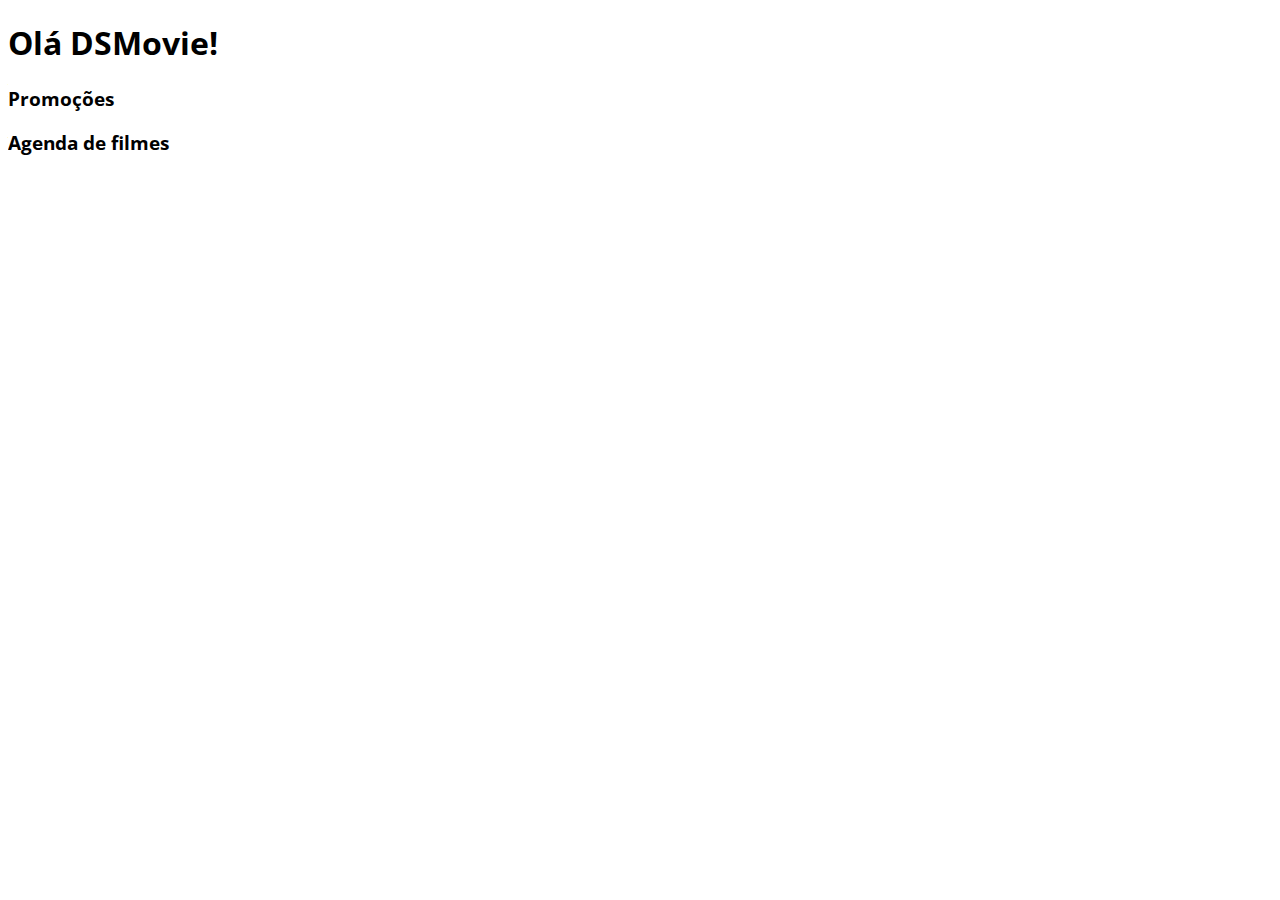
==== index.html @ c3572fe5 "Google Fonts" ====
<!DOCTYPE html>
<html lang="pt-br">
<head>
    <meta charset="UTF-8">
    <meta http-equiv="X-UA-Compatible" content="IE=edge">
    <meta name="viewport" content="width=device-width, initial-scale=1.0">
    <title>DSMovie</title>
    <link href="https://cdn.jsdelivr.net/npm/bootstrap@5.1.3/dist/css/bootstrap.min.css" rel="stylesheet" integrity="sha384-1BmE4kWBq78iYhFldvKuhfTAU6auU8tT94WrHftjDbrCEXSU1oBoqyl2QvZ6jIW3" crossorigin="anonymous">
    <link rel="stylesheet" href="css/styles.css">
</head>
<body>
    <h1>Olá DSMovie!</h1>
    <h3>Promoções</h3>
    <h3>Agenda de filmes</h3>
</body>
</html>
---- css/styles.css ----
@import url('https://fonts.googleapis.com/css2?family=Open+Sans:wght@300;400;700&display=swap');


* {
    font-family: "open Sans";
}
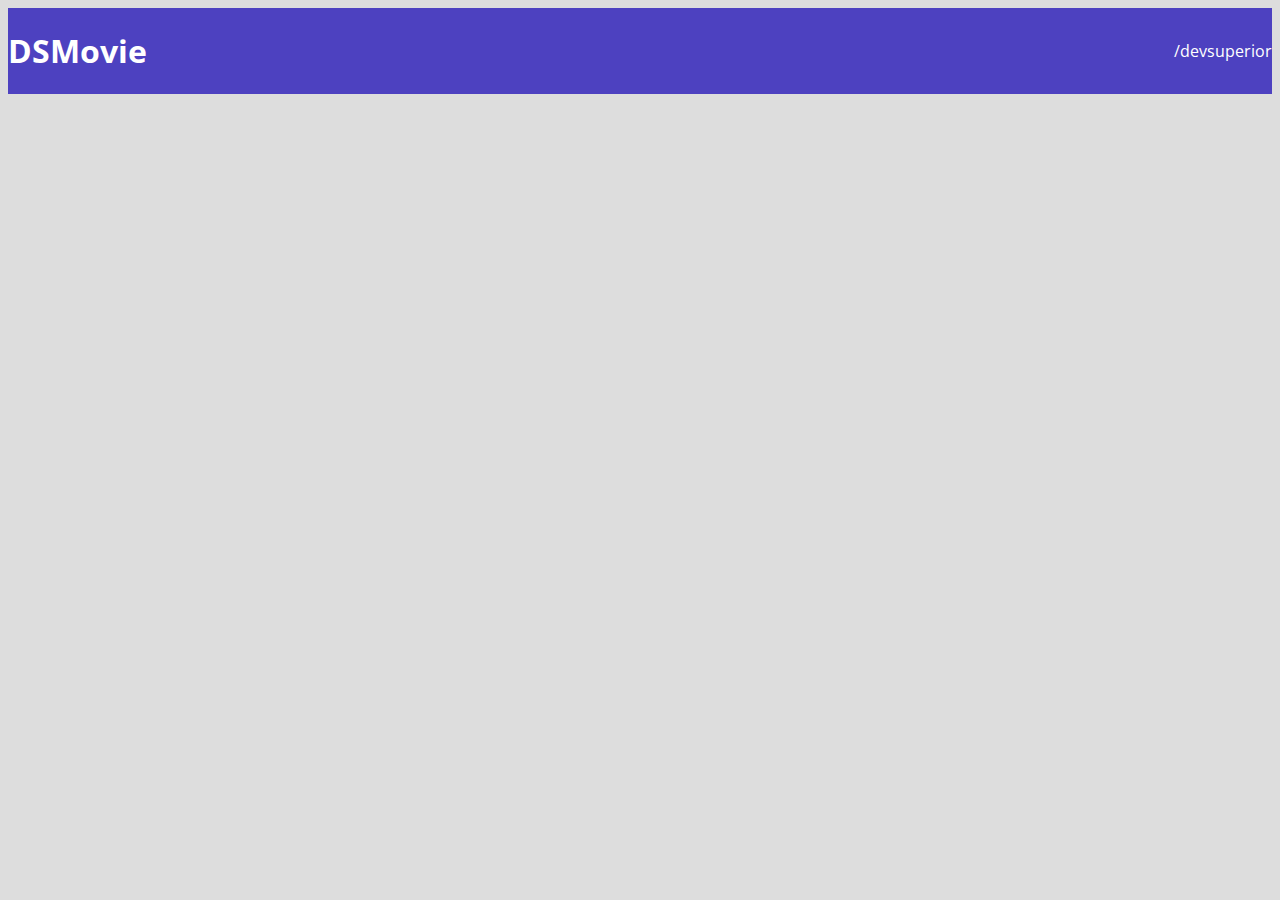
==== commit e0245ef4: "Barra superior PARTE 1" ====
--- a/index.html
+++ b/index.html
@@ -9,8 +9,11 @@
     <link rel="stylesheet" href="css/styles.css">
 </head>
 <body>
-    <h1>Olá DSMovie!</h1>
-    <h3>Promoções</h3>
-    <h3>Agenda de filmes</h3>
+   <header>
+       <nav class="container"> 
+           <h1>DSMovie</h1>
+           <a href="https://devsuperior.com.br/"> /devsuperior</a>
+       </nav>
+   </header>
 </body>
 </html>--- a/css/styles.css
+++ b/css/styles.css
@@ -2,5 +2,23 @@
 
 
 * {
+     box-sizing: border-box;
     font-family: "open Sans";
+}
+html, body {
+    background-color: #ddd;
+}
+header {
+background-color:#4D41C0
+;color: #ffffff
+;
+}
+nav {
+    display: flex;
+    align-items: center;
+    justify-content: space-between;
+}
+a, a:hover {
+    text-decoration: none;
+    color: unset
 }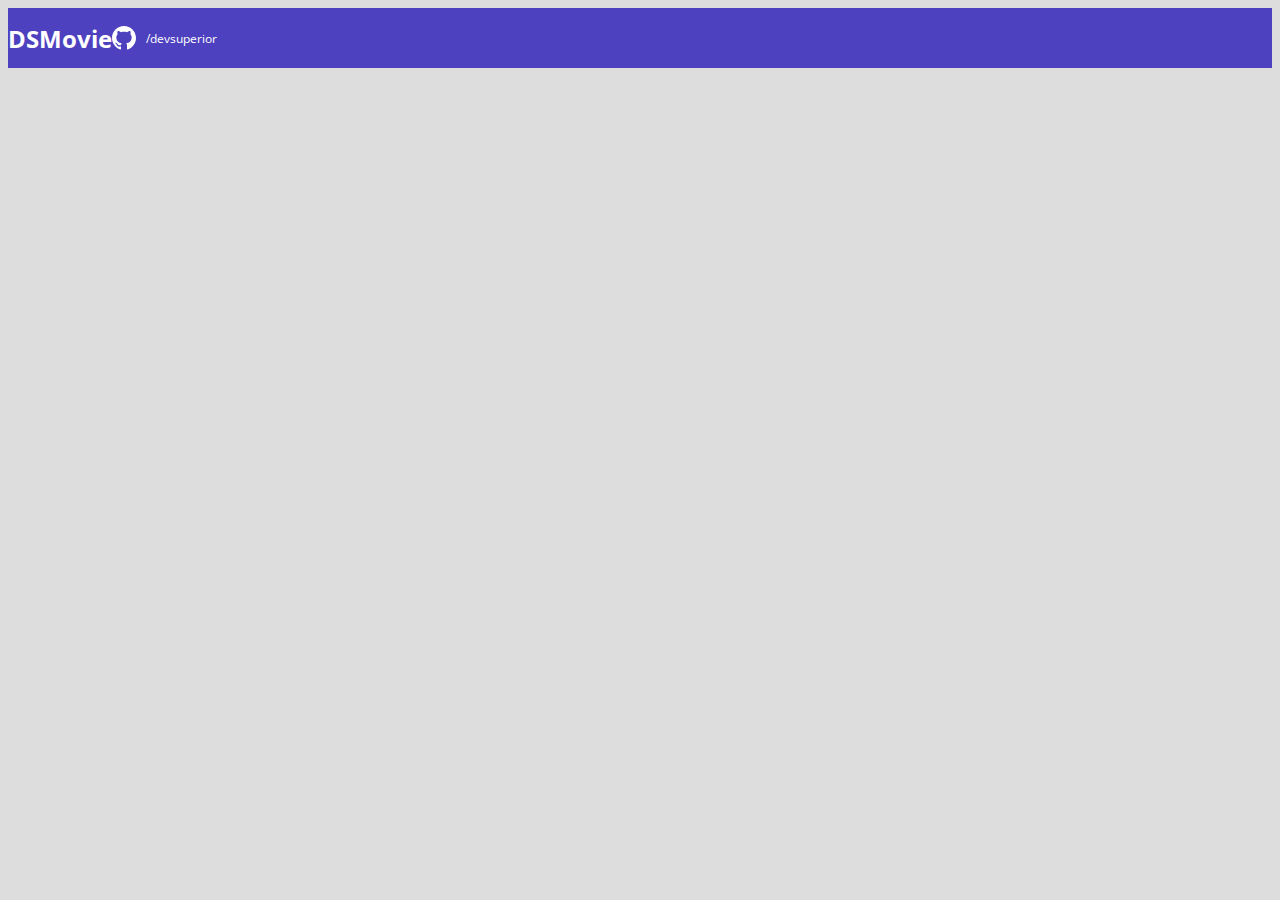
==== commit 5a49f1a3: "Barra superior PARTE 2" ====
--- a/index.html
+++ b/index.html
@@ -1,19 +1,27 @@
 <!DOCTYPE html>
 <html lang="pt-br">
+
 <head>
     <meta charset="UTF-8">
     <meta http-equiv="X-UA-Compatible" content="IE=edge">
     <meta name="viewport" content="width=device-width, initial-scale=1.0">
     <title>DSMovie</title>
-    <link href="https://cdn.jsdelivr.net/npm/bootstrap@5.1.3/dist/css/bootstrap.min.css" rel="stylesheet" integrity="sha384-1BmE4kWBq78iYhFldvKuhfTAU6auU8tT94WrHftjDbrCEXSU1oBoqyl2QvZ6jIW3" crossorigin="anonymous">
+    <link href="https://cdn.jsdelivr.net/npm/bootstrap@5.1.3/dist/css/bootstrap.min.css" rel="stylesheet"
+        integrity="sha384-1BmE4kWBq78iYhFldvKuhfTAU6auU8tT94WrHftjDbrCEXSU1oBoqyl2QvZ6jIW3" crossorigin="anonymous">
     <link rel="stylesheet" href="css/styles.css">
 </head>
+
 <body>
-   <header>
-       <nav class="container"> 
-           <h1>DSMovie</h1>
-           <a href="https://devsuperior.com.br/"> /devsuperior</a>
-       </nav>
-   </header>
+    <header>
+        <nav class="container">
+            <h1>DSMovie</h1>
+            <div class="dsmovie-contact-container">
+                <img src="img/github.svg" alt="github" />
+                <a href="https://devsuperior.com.br/"> /devsuperior</a>
+            </div>
+
+        </nav>
+    </header>
 </body>
+
 </html>--- a/css/styles.css
+++ b/css/styles.css
@@ -1,24 +1,51 @@
 @import url('https://fonts.googleapis.com/css2?family=Open+Sans:wght@300;400;700&display=swap');
 
+:root {
+    --bg-gray: #ddd;
+    --color-primary: #4d41c0;
+    --white: #fff
+}
 
 * {
      box-sizing: border-box;
     font-family: "open Sans";
 }
+h1, h2, h3, h4, h5, h6 {
+    margin: 0;
+}
 html, body {
-    background-color: #ddd;
+    background-color: var(--bg-gray);
 }
 header {
-background-color:#4D41C0
-;color: #ffffff
-;
+background-color: var(--color-primary);
+color:var(--white);
+height: 60px;
+align-items: center;
+display: flex;
+
 }
 nav {
     display: flex;
     align-items: center;
     justify-content: space-between;
 }
+nav h1 {
+    font-size: 24px;
+    font-weight: 700;
+}
+nav a {
+    font-size: 12px;
+    font-weight: 400;
+}
 a, a:hover {
     text-decoration: none;
     color: unset
+}
+.dsmovie-contact-container {
+    display: flex;
+    align-items: center;
+}
+
+.dsmovie-contact-container img {
+    margin-right: 10px;
 }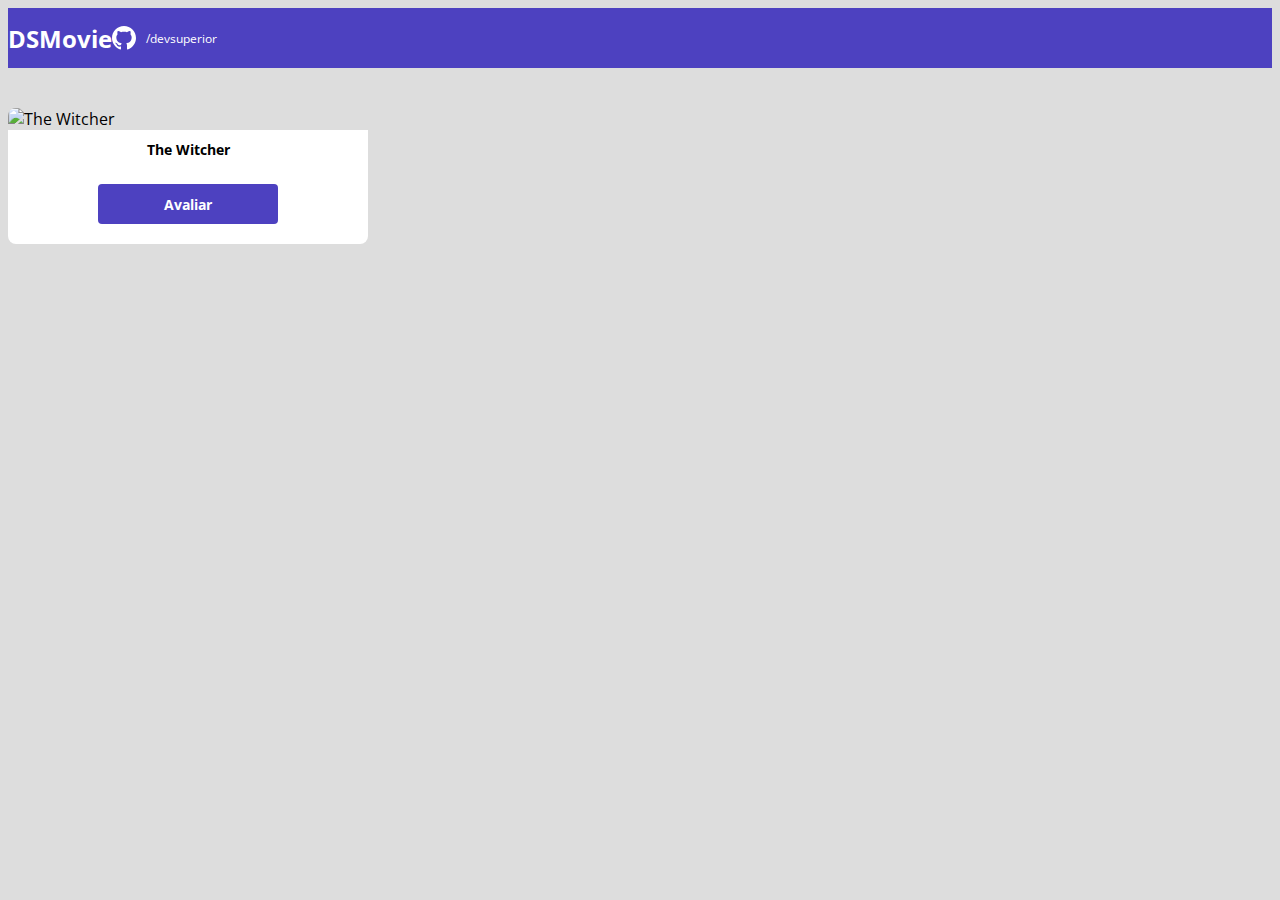
==== commit f4da28ed: "Card de filme" ====
--- a/index.html
+++ b/index.html
@@ -22,6 +22,20 @@
 
         </nav>
     </header>
+    <main>
+<section id="dsmovie-card-list" class="container">
+    <div class="dsmovie-card">
+        <img src="https://www.themoviedb.org/t/p/w533_and_h300_bestv2/jBJWaqoSCiARWtfV0GlqHrcdidd.jpg" alt="The Witcher">
+
+        <div class="dsmovie-card-description">
+            <h3>The Witcher</h3>
+            <a class="dsmovie-btn" href="form.html">Avaliar</a>
+        </div>
+
+    </div>
+</section>
+
+    </main>
 </body>
 
 </html>--- a/css/styles.css
+++ b/css/styles.css
@@ -2,8 +2,10 @@
 
 :root {
     --bg-gray: #ddd;
+    --texte-gray:#4a4a4a;
     --color-primary: #4d41c0;
     --white: #fff
+    
 }
 
 * {
@@ -48,4 +50,47 @@
 
 .dsmovie-contact-container img {
     margin-right: 10px;
+}
+
+#dsmovie-card-list {
+    padding: 40px 0;
+}
+
+.dsmovie-card {
+    width: 360px;
+
+    
+}
+
+.dsmovie-card img {
+    width: 100%;
+    border-radius: 8px 8px 0 0;
+}
+
+.dsmovie-card-description {
+    background-color: var(--white);
+    padding: 10px 0 20px 0;
+    display: flex;
+    flex-direction: column;
+    align-items: center;
+    border-radius: 0 0 8px 8px;
+}
+
+.dsmovie-card-description h3 {
+    font-size: 14px;
+    font-weight: 700;
+    margin-bottom: 25px;
+}
+
+.dsmovie-btn, dsmovie-btn:hover {
+    width: 180px;
+    height: 40px;
+    background-color: var(--color-primary);
+    color: var(--white);
+    font-size: 14px;
+    font-weight: 700;
+    display: flex;
+    align-items: center;
+    justify-content: center;
+    border-radius: 4px;
 }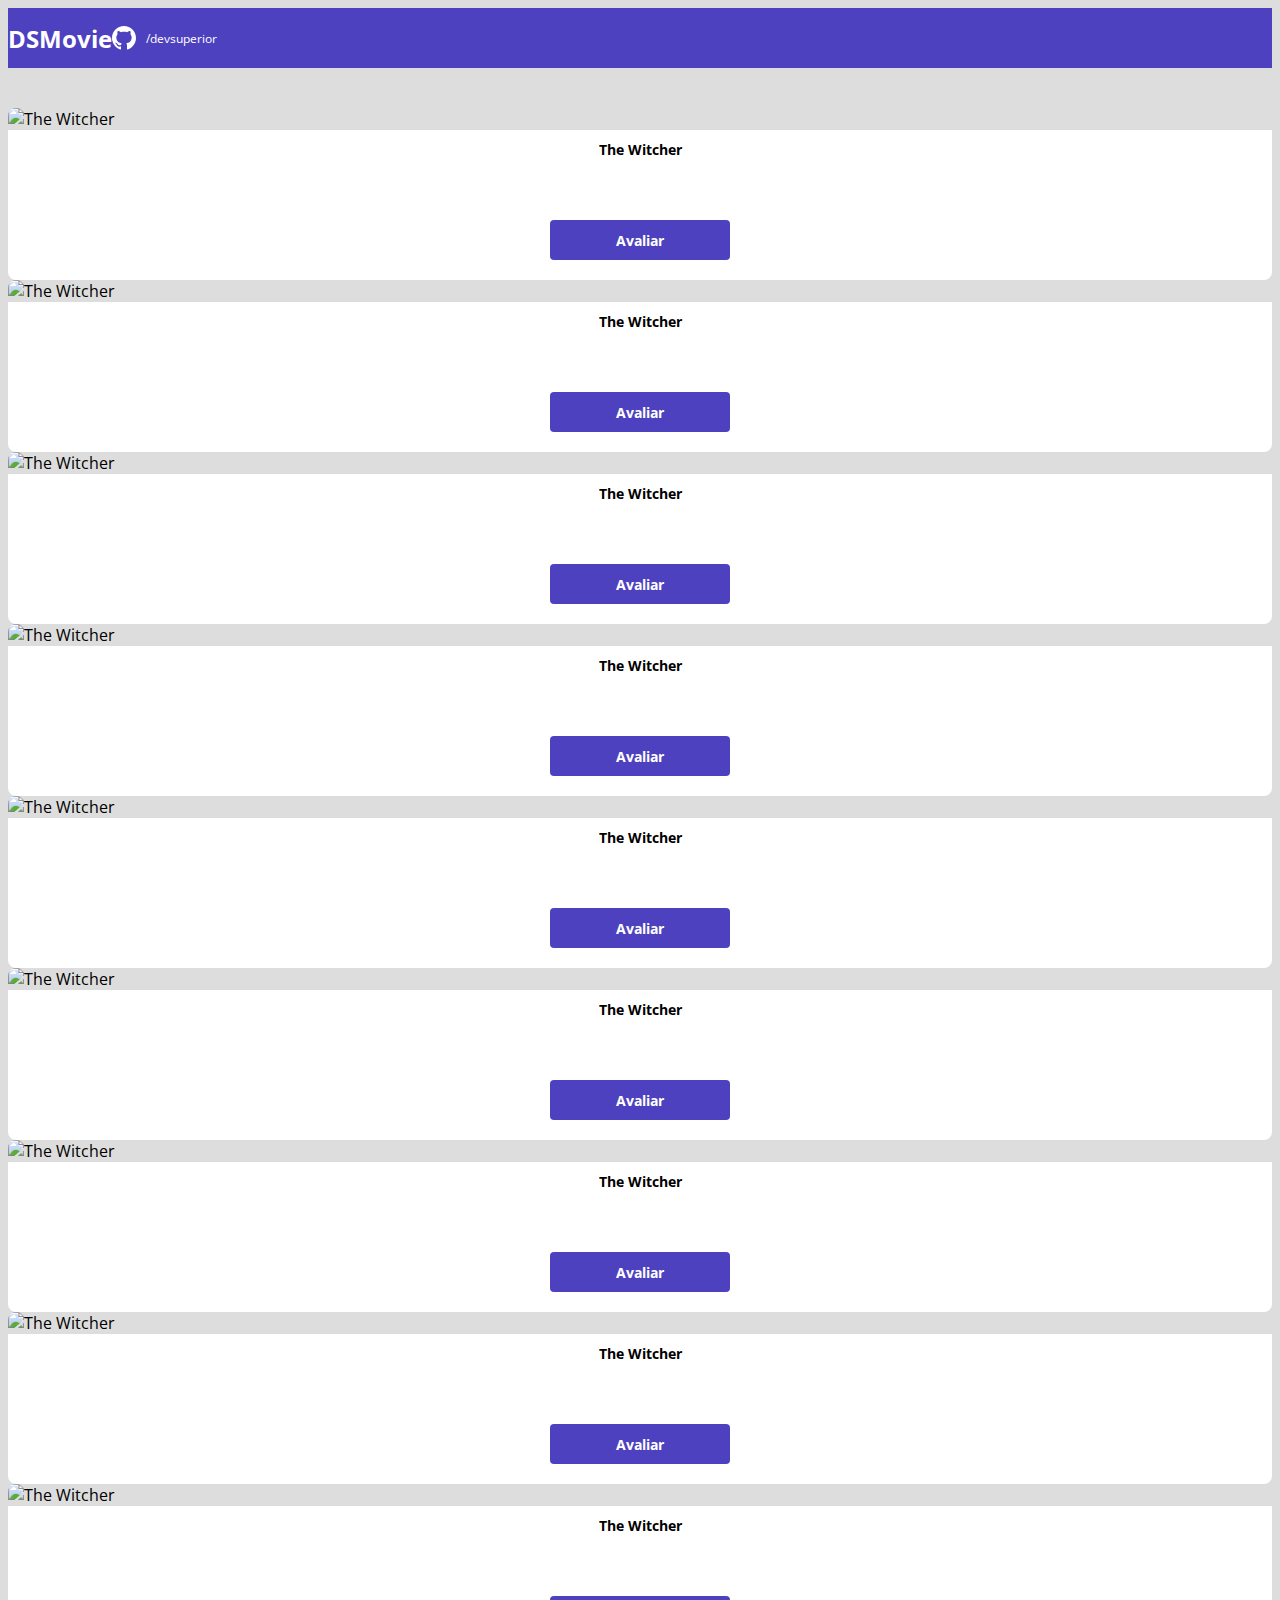
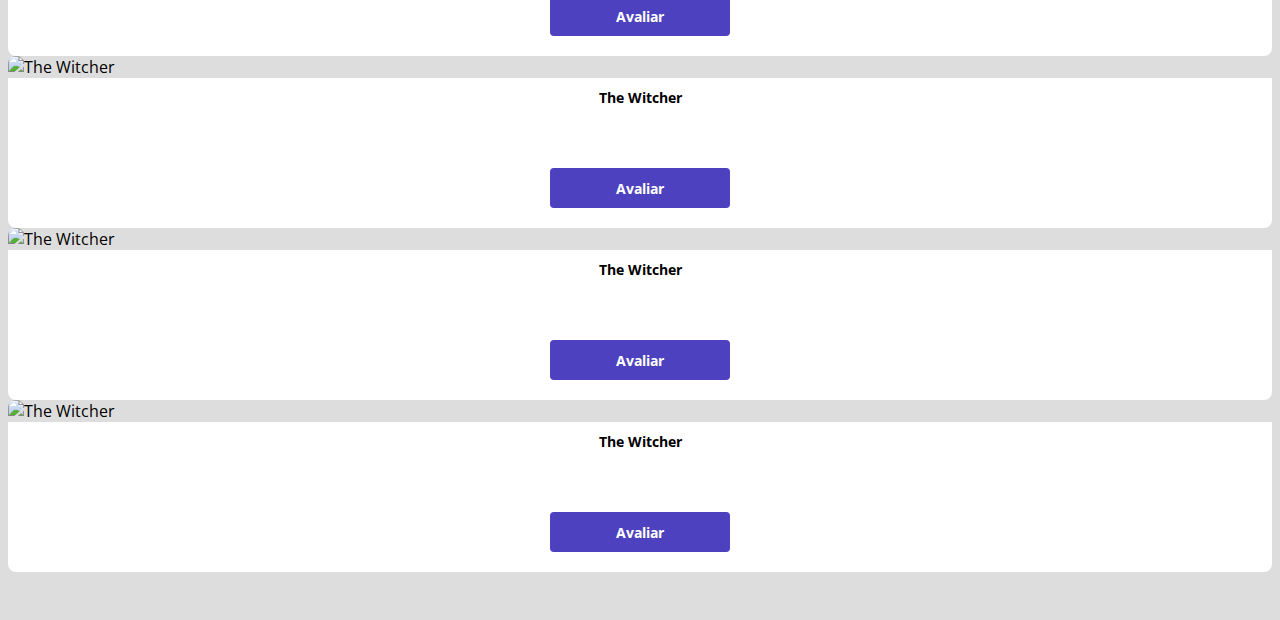
==== commit 390d16de: "Listagem de cards" ====
--- a/index.html
+++ b/index.html
@@ -24,15 +24,114 @@
     </header>
     <main>
 <section id="dsmovie-card-list" class="container">
-    <div class="dsmovie-card">
-        <img src="https://www.themoviedb.org/t/p/w533_and_h300_bestv2/jBJWaqoSCiARWtfV0GlqHrcdidd.jpg" alt="The Witcher">
 
-        <div class="dsmovie-card-description">
-            <h3>The Witcher</h3>
-            <a class="dsmovie-btn" href="form.html">Avaliar</a>
+    <div class="row">
+
+        <div class="col-sm-6 col-lg-4 col-xl-3 mb-3">
+            <div class="dsmovie-card">
+               <img src="https://www.themoviedb.org/t/p/w533_and_h300_bestv2/jBJWaqoSCiARWtfV0GlqHrcdidd.jpg" alt="The Witcher">
+               <div class="dsmovie-card-description">
+                   <h3>The Witcher</h3>
+                   <a class="dsmovie-btn" href="form.html">Avaliar</a>
+               </div>
+            </div>
+        </div>
+        <div class="col-sm-6 col-lg-4 col-xl-3 mb-3">
+            <div class="dsmovie-card">
+               <img src="https://www.themoviedb.org/t/p/w533_and_h300_bestv2/jBJWaqoSCiARWtfV0GlqHrcdidd.jpg" alt="The Witcher">
+               <div class="dsmovie-card-description">
+                   <h3>The Witcher</h3>
+                   <a class="dsmovie-btn" href="form.html">Avaliar</a>
+               </div>
+            </div>
+        </div>                             <div class="col-sm-6 col-lg-4 col-xl-3 mb-3">
+            <div class="dsmovie-card">
+               <img src="https://www.themoviedb.org/t/p/w533_and_h300_bestv2/jBJWaqoSCiARWtfV0GlqHrcdidd.jpg" alt="The Witcher">
+               <div class="dsmovie-card-description">
+                   <h3>The Witcher</h3>
+                   <a class="dsmovie-btn" href="form.html">Avaliar</a>
+               </div>
+            </div>
+        </div>                             <div class="col-sm-6 col-lg-4 col-xl-3 mb-3">
+            <div class="dsmovie-card">
+               <img src="https://www.themoviedb.org/t/p/w533_and_h300_bestv2/jBJWaqoSCiARWtfV0GlqHrcdidd.jpg" alt="The Witcher">
+               <div class="dsmovie-card-description">
+                   <h3>The Witcher</h3>
+                   <a class="dsmovie-btn" href="form.html">Avaliar</a>
+               </div>
+            </div>
+        </div>
+        <div class="col-sm-6 col-lg-4 col-xl-3 mb-3">
+            <div class="dsmovie-card">
+               <img src="https://www.themoviedb.org/t/p/w533_and_h300_bestv2/jBJWaqoSCiARWtfV0GlqHrcdidd.jpg" alt="The Witcher">
+               <div class="dsmovie-card-description">
+                   <h3>The Witcher</h3>
+                   <a class="dsmovie-btn" href="form.html">Avaliar</a>
+               </div>
+            </div>
+        </div>                             <div class="col-sm-6 col-lg-4 col-xl-3 mb-3">
+            <div class="dsmovie-card">
+               <img src="https://www.themoviedb.org/t/p/w533_and_h300_bestv2/jBJWaqoSCiARWtfV0GlqHrcdidd.jpg" alt="The Witcher">
+               <div class="dsmovie-card-description">
+                   <h3>The Witcher</h3>
+                   <a class="dsmovie-btn" href="form.html">Avaliar</a>
+               </div>
+            </div>
+        </div>                             <div class="col-sm-6 col-lg-4 col-xl-3 mb-3">
+            <div class="dsmovie-card">
+               <img src="https://www.themoviedb.org/t/p/w533_and_h300_bestv2/jBJWaqoSCiARWtfV0GlqHrcdidd.jpg" alt="The Witcher">
+               <div class="dsmovie-card-description">
+                   <h3>The Witcher</h3>
+                   <a class="dsmovie-btn" href="form.html">Avaliar</a>
+               </div>
+            </div>
+        </div>                             <div class="col-sm-6 col-lg-4 col-xl-3 mb-3">
+            <div class="dsmovie-card">
+               <img src="https://www.themoviedb.org/t/p/w533_and_h300_bestv2/jBJWaqoSCiARWtfV0GlqHrcdidd.jpg" alt="The Witcher">
+               <div class="dsmovie-card-description">
+                   <h3>The Witcher</h3>
+                   <a class="dsmovie-btn" href="form.html">Avaliar</a>
+               </div>
+            </div>
+        </div>                             <div class="col-sm-6 col-lg-4 col-xl-3 mb-3">
+            <div class="dsmovie-card">
+               <img src="https://www.themoviedb.org/t/p/w533_and_h300_bestv2/jBJWaqoSCiARWtfV0GlqHrcdidd.jpg" alt="The Witcher">
+               <div class="dsmovie-card-description">
+                   <h3>The Witcher</h3>
+                   <a class="dsmovie-btn" href="form.html">Avaliar</a>
+               </div>
+            </div>
+        </div>                             <div class="col-sm-6 col-lg-4 col-xl-3 mb-3">
+            <div class="dsmovie-card">
+               <img src="https://www.themoviedb.org/t/p/w533_and_h300_bestv2/jBJWaqoSCiARWtfV0GlqHrcdidd.jpg" alt="The Witcher">
+               <div class="dsmovie-card-description">
+                   <h3>The Witcher</h3>
+                   <a class="dsmovie-btn" href="form.html">Avaliar</a>
+               </div>
+            </div>
+        </div>                             <div class="col-sm-6 col-lg-4 col-xl-3 mb-3">
+            <div class="dsmovie-card">
+               <img src="https://www.themoviedb.org/t/p/w533_and_h300_bestv2/jBJWaqoSCiARWtfV0GlqHrcdidd.jpg" alt="The Witcher">
+               <div class="dsmovie-card-description">
+                   <h3>The Witcher</h3>
+                   <a class="dsmovie-btn" href="form.html">Avaliar</a>
+               </div>
+            </div>
+        </div>                             <div class="col-sm-6 col-lg-4 col-xl-3 mb-3">
+            <div class="dsmovie-card">
+               <img src="https://www.themoviedb.org/t/p/w533_and_h300_bestv2/jBJWaqoSCiARWtfV0GlqHrcdidd.jpg" alt="The Witcher">
+               <div class="dsmovie-card-description">
+                   <h3>The Witcher</h3>
+                   <a class="dsmovie-btn" href="form.html">Avaliar</a>
+               </div>
+            </div>
         </div>
 
-    </div>
+                                
+                                            
+                                            
+                  
+        </div>
 </section>
 
     </main>
--- a/css/styles.css
+++ b/css/styles.css
@@ -57,7 +57,7 @@
 }
 
 .dsmovie-card {
-    width: 360px;
+    width: 100%;
 
     
 }
@@ -69,11 +69,13 @@
 
 .dsmovie-card-description {
     background-color: var(--white);
-    padding: 10px 0 20px 0;
+    padding: 10px 20px 20px 20px;
     display: flex;
     flex-direction: column;
     align-items: center;
+    justify-content: space-between;
     border-radius: 0 0 8px 8px;
+    min-height: 150px;
 }
 
 .dsmovie-card-description h3 {
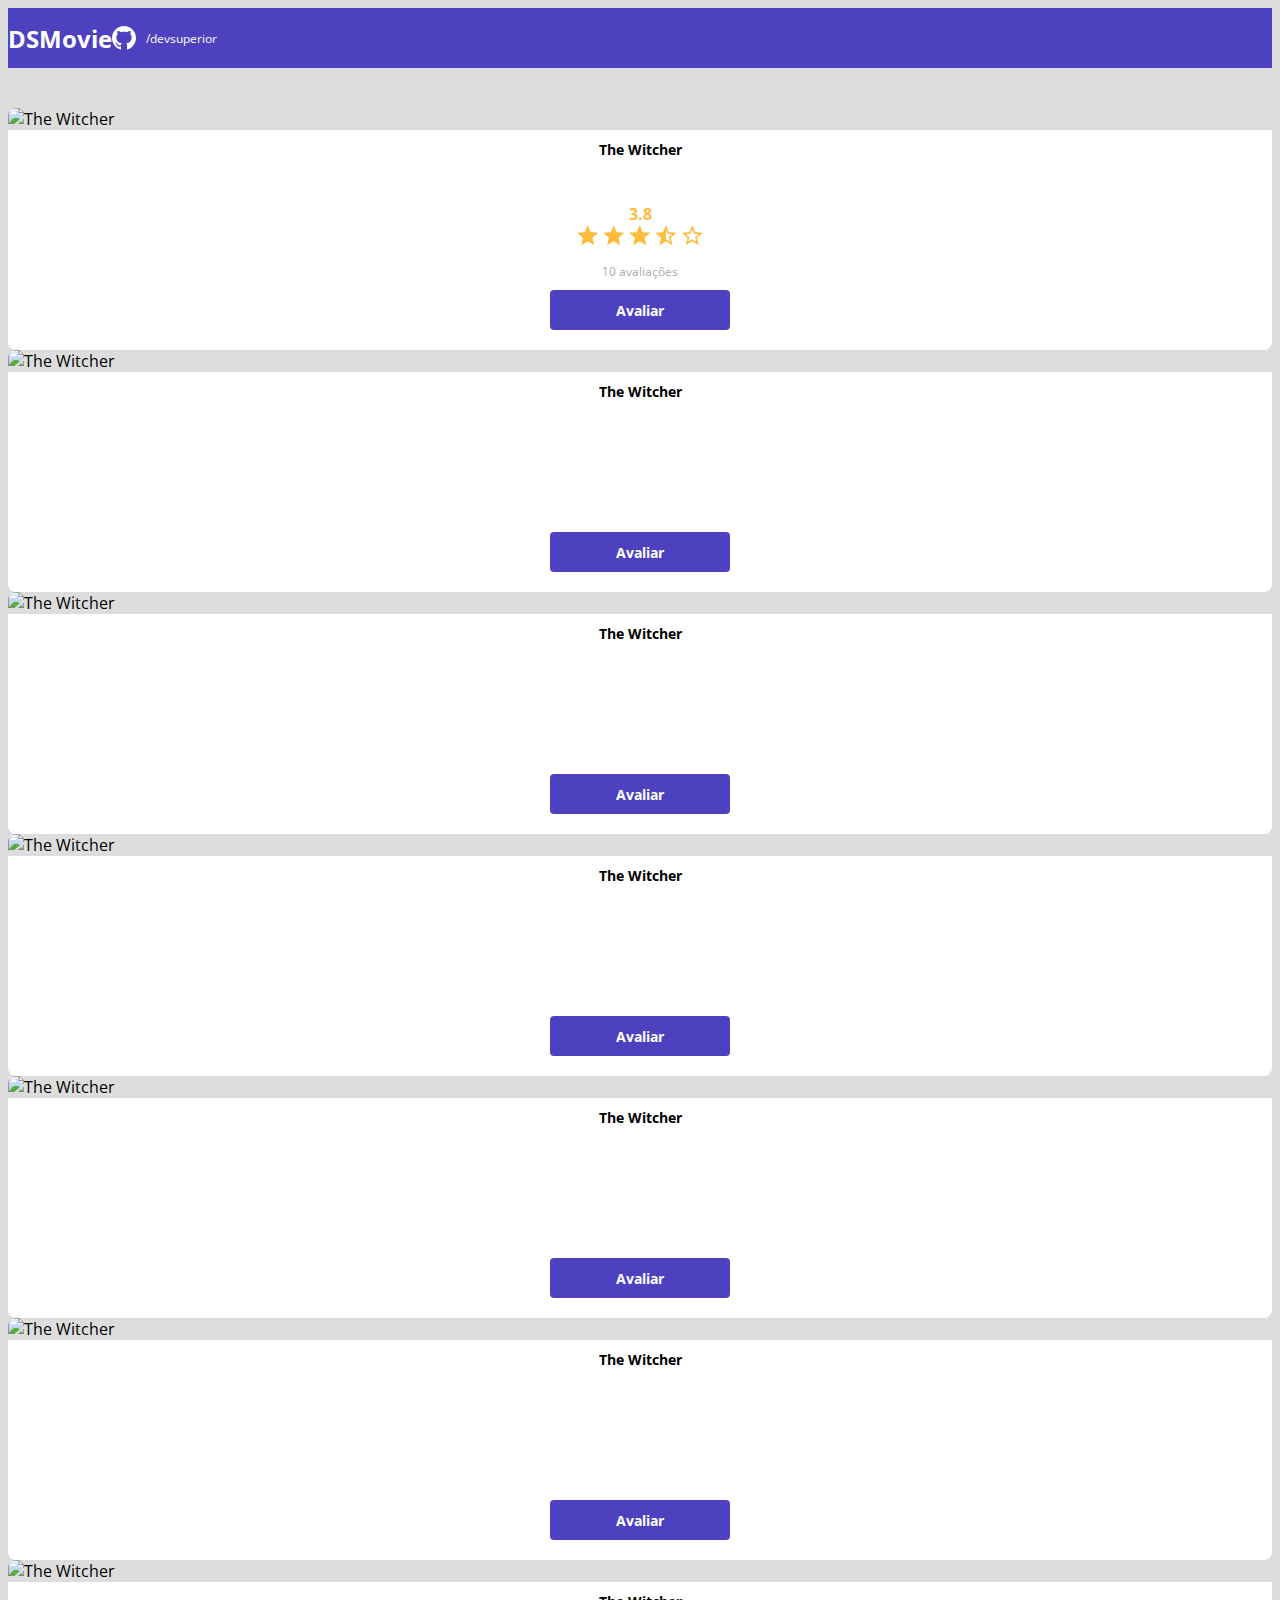
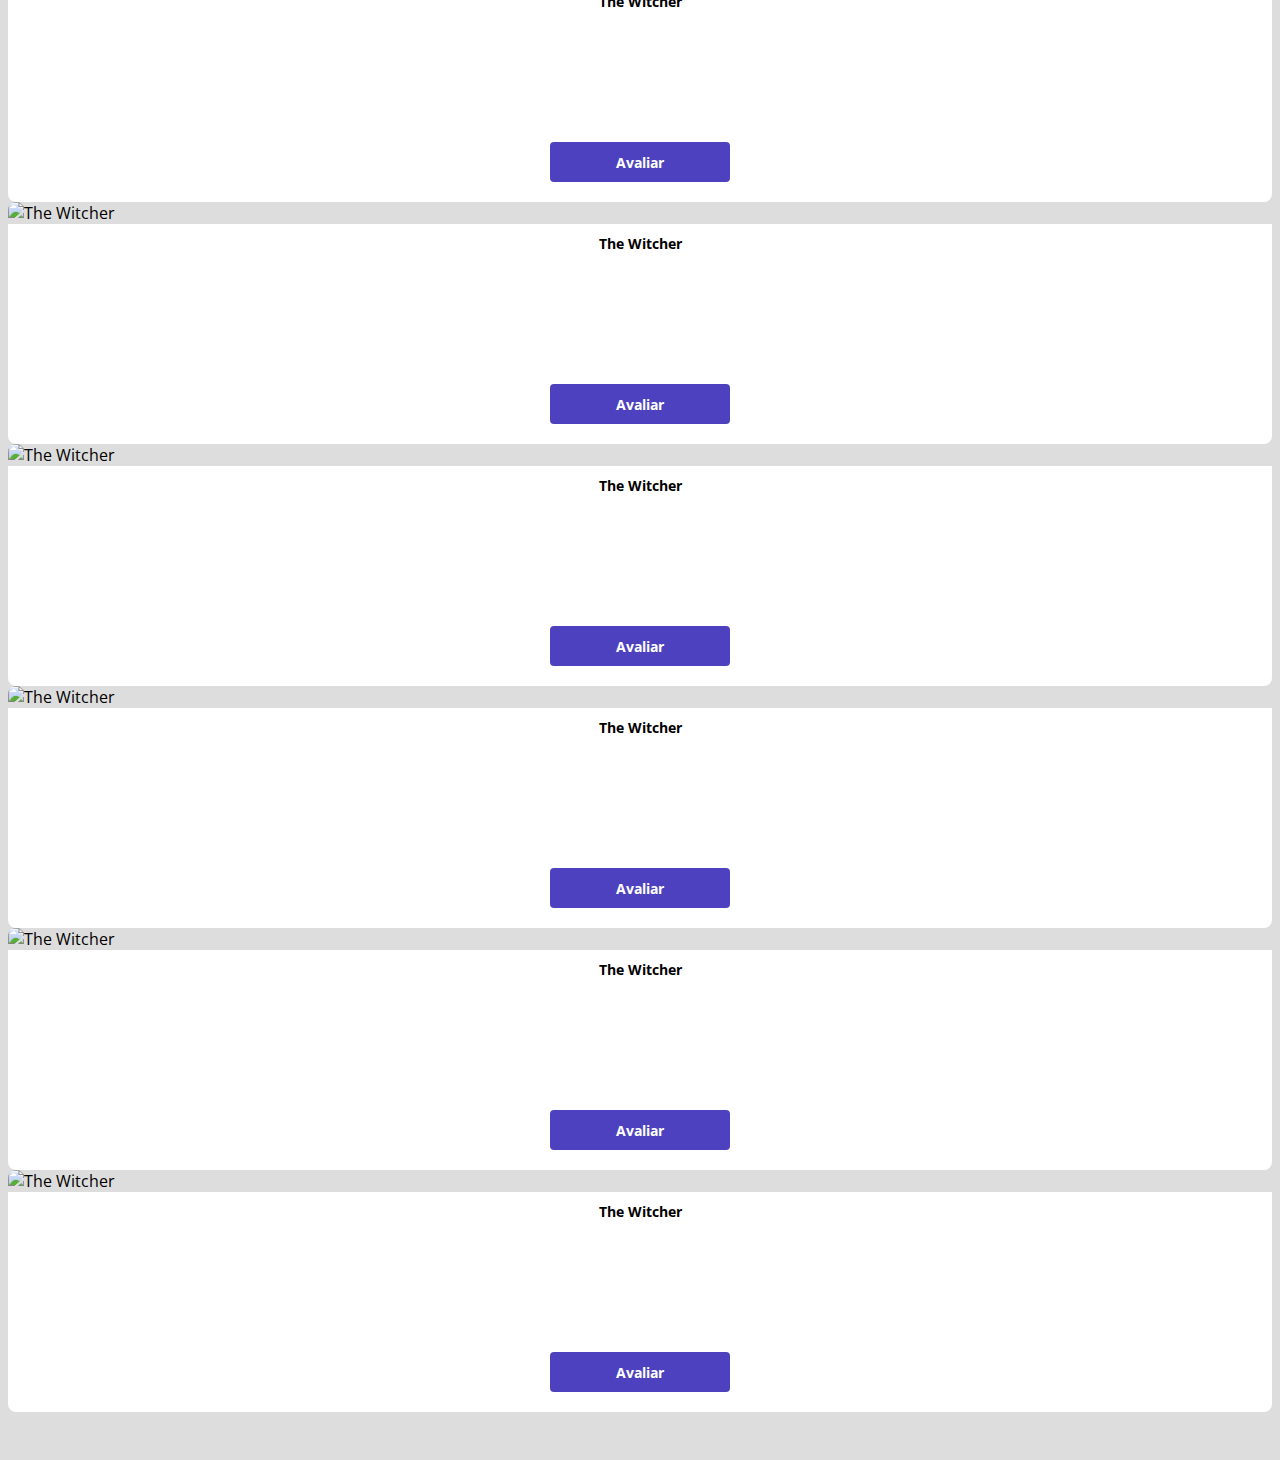
==== commit cbc3fe34: "Avaliação com estrelas" ====
--- a/index.html
+++ b/index.html
@@ -32,7 +32,19 @@
                <img src="https://www.themoviedb.org/t/p/w533_and_h300_bestv2/jBJWaqoSCiARWtfV0GlqHrcdidd.jpg" alt="The Witcher">
                <div class="dsmovie-card-description">
                    <h3>The Witcher</h3>
-                   <a class="dsmovie-btn" href="form.html">Avaliar</a>
+                   <div class="dsmovie-card-description-bottom">
+                    <h4>3.8</h4>
+                    <div>
+                     <img src="img/star-full.svg" alt="Star">
+                     <img src="img/star-full.svg" alt="Star">
+                     <img src="img/star-full.svg" alt="Star">
+                     <img src="img/star-half.svg" alt="Star">
+                     <img src="img/star-empty.svg" alt="Star">
+
+                    </div>
+                    <p>10 avaliações</p>
+                  <a class="dsmovie-btn" href="form.html">Avaliar</a>
+                   </div> 
                </div>
             </div>
         </div>
--- a/css/styles.css
+++ b/css/styles.css
@@ -4,7 +4,9 @@
     --bg-gray: #ddd;
     --texte-gray:#4a4a4a;
     --color-primary: #4d41c0;
-    --white: #fff
+    --white: #fff;
+    --text-light-gray: #aaa;
+    --star-yellow: #FFBB3A;
     
 }
 
@@ -75,7 +77,7 @@
     align-items: center;
     justify-content: space-between;
     border-radius: 0 0 8px 8px;
-    min-height: 150px;
+    height: 220px;
 }
 
 .dsmovie-card-description h3 {
@@ -83,6 +85,30 @@
     font-weight: 700;
     margin-bottom: 25px;
 }
+
+.dsmovie-card-description-bottom {
+    display: flex;
+    flex-direction: column;
+    align-items: center;
+}
+
+.dsmovie-card-description-bottom h4 {
+    font-size: 16px;
+    font-weight: 700;
+    color: var(--star-yellow);
+}
+
+.dsmovie-card-description-bottom img {
+    width: 22px;
+}
+
+.dsmovie-card-description-bottom p {
+    font-size: 12px;
+font-weight: 400;
+color: var(--text-light-gray);
+margin-bottom: 10px;
+}
+
 
 .dsmovie-btn, dsmovie-btn:hover {
     width: 180px;
@@ -95,4 +121,48 @@
     align-items: center;
     justify-content: center;
     border-radius: 4px;
+    border: 0;
+}
+
+.dsmovie-form-container {
+    padding: 40px 0;
+    max-width: 480px;
+}
+
+
+.dsmovie-form-description {
+    background-color:  var(--white);
+    padding: 20px;
+    display: flex;
+    flex-direction: column;
+    align-items: center;
+    border-radius: 0 0 8px 8px;
+}
+.dsmovie-form {
+ width: 100%;
+}
+
+.dsmovie-form-description h3 {
+    font-size: 13px;
+    font-weight: 700;
+    margin-bottom: 20px;
+}
+
+.dsmovie-form-group {
+margin-bottom: 20px;
+
+}
+
+.dsmovie-form-group label {
+    font-size: 12px;
+    color: var(--text-light-gray) ;
+
+}
+
+.dsmovie-form-btn-container {
+    height: 100px;
+    display: flex;
+    flex-direction: column;
+    align-items: center;
+    justify-content: space-between;
 }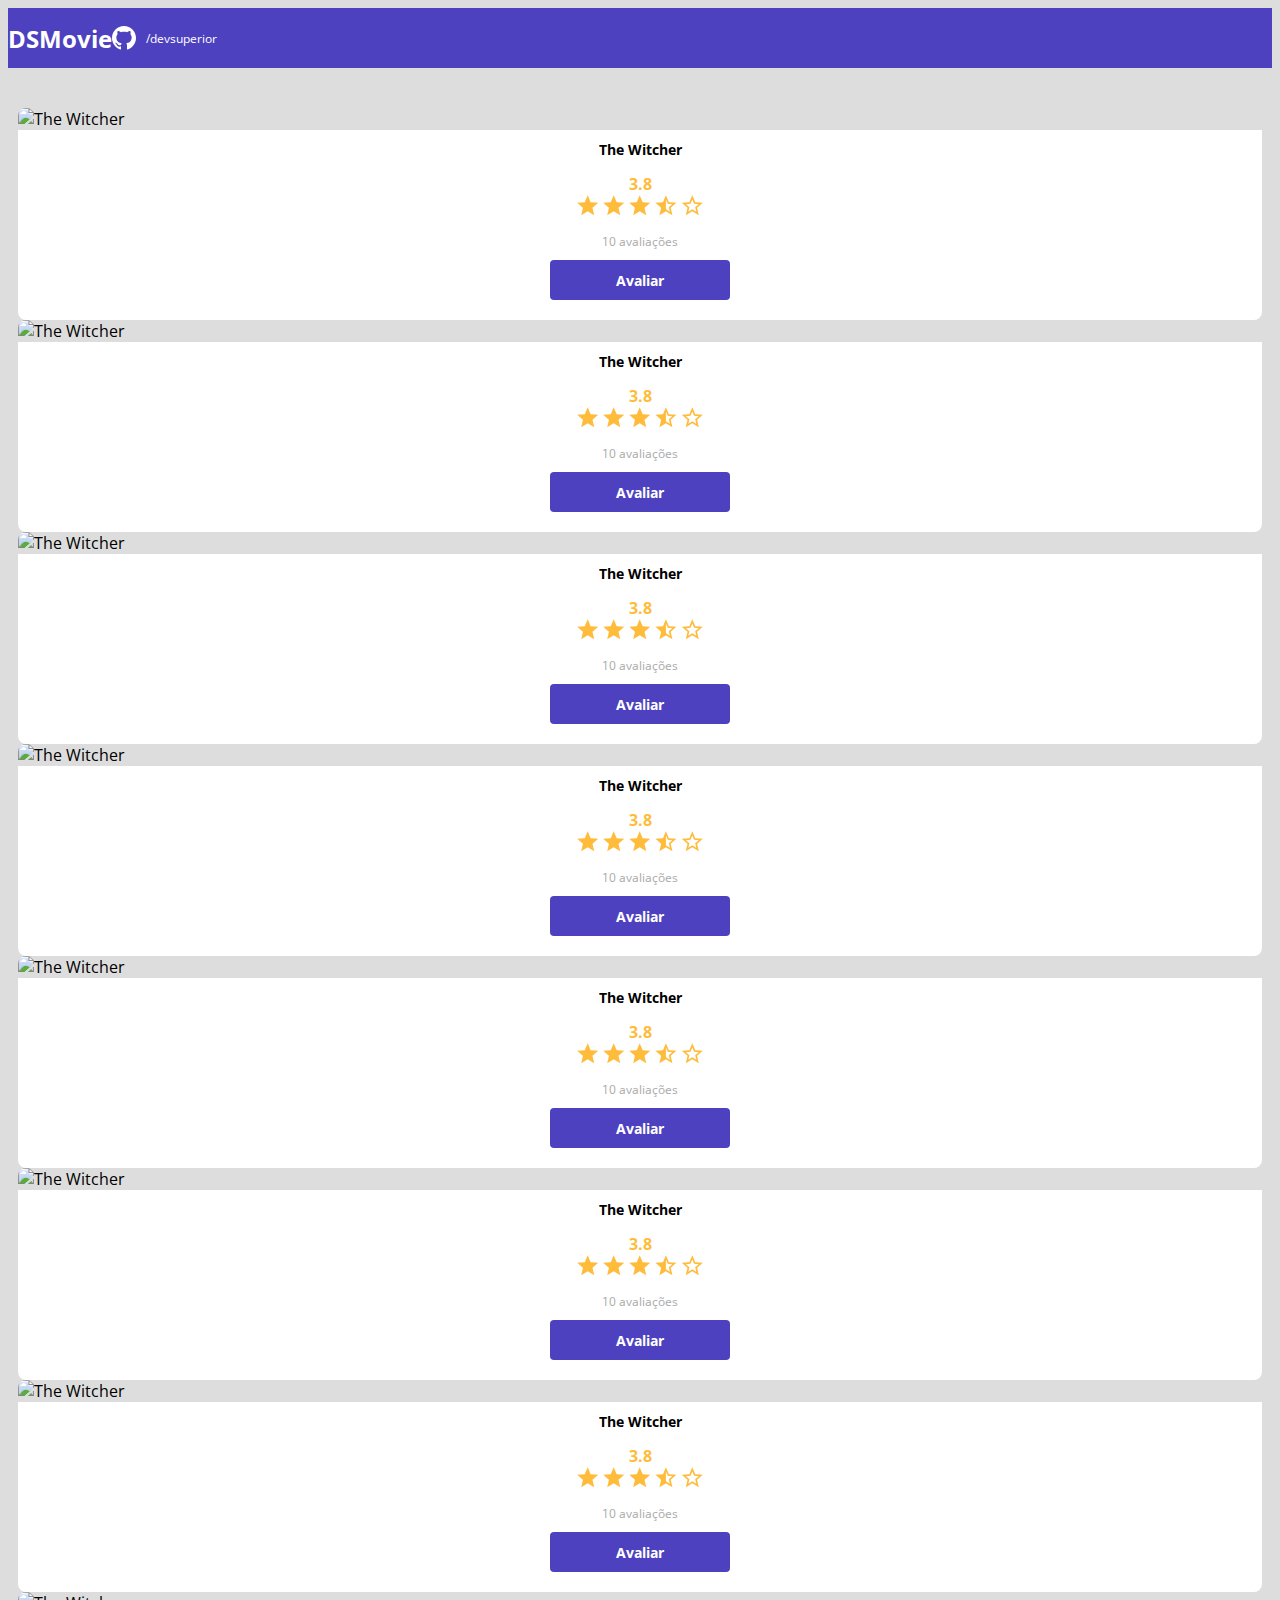
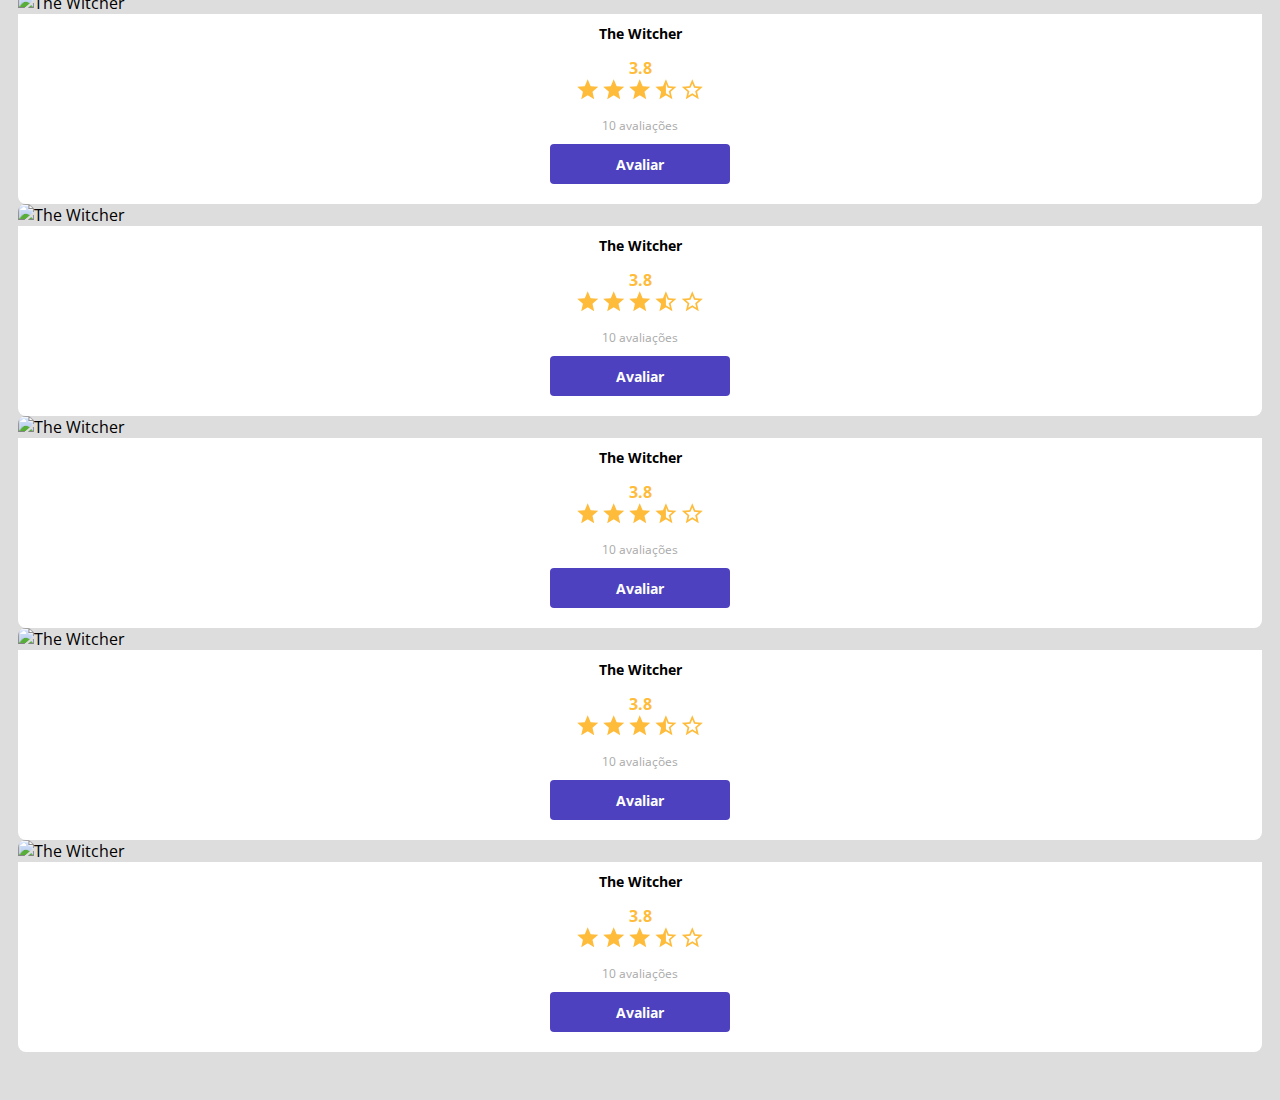
==== commit ecb2d556: "Polimento da listagem" ====
--- a/index.html
+++ b/index.html
@@ -40,110 +40,239 @@
                      <img src="img/star-full.svg" alt="Star">
                      <img src="img/star-half.svg" alt="Star">
                      <img src="img/star-empty.svg" alt="Star">
-
-                    </div>
-                    <p>10 avaliações</p>
-                  <a class="dsmovie-btn" href="form.html">Avaliar</a>
-                   </div> 
-               </div>
-            </div>
-        </div>
-        <div class="col-sm-6 col-lg-4 col-xl-3 mb-3">
-            <div class="dsmovie-card">
-               <img src="https://www.themoviedb.org/t/p/w533_and_h300_bestv2/jBJWaqoSCiARWtfV0GlqHrcdidd.jpg" alt="The Witcher">
-               <div class="dsmovie-card-description">
-                   <h3>The Witcher</h3>
-                   <a class="dsmovie-btn" href="form.html">Avaliar</a>
-               </div>
-            </div>
-        </div>                             <div class="col-sm-6 col-lg-4 col-xl-3 mb-3">
-            <div class="dsmovie-card">
-               <img src="https://www.themoviedb.org/t/p/w533_and_h300_bestv2/jBJWaqoSCiARWtfV0GlqHrcdidd.jpg" alt="The Witcher">
-               <div class="dsmovie-card-description">
-                   <h3>The Witcher</h3>
-                   <a class="dsmovie-btn" href="form.html">Avaliar</a>
-               </div>
-            </div>
-        </div>                             <div class="col-sm-6 col-lg-4 col-xl-3 mb-3">
-            <div class="dsmovie-card">
-               <img src="https://www.themoviedb.org/t/p/w533_and_h300_bestv2/jBJWaqoSCiARWtfV0GlqHrcdidd.jpg" alt="The Witcher">
-               <div class="dsmovie-card-description">
-                   <h3>The Witcher</h3>
-                   <a class="dsmovie-btn" href="form.html">Avaliar</a>
-               </div>
-            </div>
-        </div>
-        <div class="col-sm-6 col-lg-4 col-xl-3 mb-3">
-            <div class="dsmovie-card">
-               <img src="https://www.themoviedb.org/t/p/w533_and_h300_bestv2/jBJWaqoSCiARWtfV0GlqHrcdidd.jpg" alt="The Witcher">
-               <div class="dsmovie-card-description">
-                   <h3>The Witcher</h3>
-                   <a class="dsmovie-btn" href="form.html">Avaliar</a>
-               </div>
-            </div>
-        </div>                             <div class="col-sm-6 col-lg-4 col-xl-3 mb-3">
-            <div class="dsmovie-card">
-               <img src="https://www.themoviedb.org/t/p/w533_and_h300_bestv2/jBJWaqoSCiARWtfV0GlqHrcdidd.jpg" alt="The Witcher">
-               <div class="dsmovie-card-description">
-                   <h3>The Witcher</h3>
-                   <a class="dsmovie-btn" href="form.html">Avaliar</a>
-               </div>
-            </div>
-        </div>                             <div class="col-sm-6 col-lg-4 col-xl-3 mb-3">
-            <div class="dsmovie-card">
-               <img src="https://www.themoviedb.org/t/p/w533_and_h300_bestv2/jBJWaqoSCiARWtfV0GlqHrcdidd.jpg" alt="The Witcher">
-               <div class="dsmovie-card-description">
-                   <h3>The Witcher</h3>
-                   <a class="dsmovie-btn" href="form.html">Avaliar</a>
-               </div>
-            </div>
-        </div>                             <div class="col-sm-6 col-lg-4 col-xl-3 mb-3">
-            <div class="dsmovie-card">
-               <img src="https://www.themoviedb.org/t/p/w533_and_h300_bestv2/jBJWaqoSCiARWtfV0GlqHrcdidd.jpg" alt="The Witcher">
-               <div class="dsmovie-card-description">
-                   <h3>The Witcher</h3>
-                   <a class="dsmovie-btn" href="form.html">Avaliar</a>
-               </div>
-            </div>
-        </div>                             <div class="col-sm-6 col-lg-4 col-xl-3 mb-3">
-            <div class="dsmovie-card">
-               <img src="https://www.themoviedb.org/t/p/w533_and_h300_bestv2/jBJWaqoSCiARWtfV0GlqHrcdidd.jpg" alt="The Witcher">
-               <div class="dsmovie-card-description">
-                   <h3>The Witcher</h3>
-                   <a class="dsmovie-btn" href="form.html">Avaliar</a>
-               </div>
-            </div>
-        </div>                             <div class="col-sm-6 col-lg-4 col-xl-3 mb-3">
-            <div class="dsmovie-card">
-               <img src="https://www.themoviedb.org/t/p/w533_and_h300_bestv2/jBJWaqoSCiARWtfV0GlqHrcdidd.jpg" alt="The Witcher">
-               <div class="dsmovie-card-description">
-                   <h3>The Witcher</h3>
-                   <a class="dsmovie-btn" href="form.html">Avaliar</a>
-               </div>
-            </div>
-        </div>                             <div class="col-sm-6 col-lg-4 col-xl-3 mb-3">
-            <div class="dsmovie-card">
-               <img src="https://www.themoviedb.org/t/p/w533_and_h300_bestv2/jBJWaqoSCiARWtfV0GlqHrcdidd.jpg" alt="The Witcher">
-               <div class="dsmovie-card-description">
-                   <h3>The Witcher</h3>
-                   <a class="dsmovie-btn" href="form.html">Avaliar</a>
-               </div>
-            </div>
-        </div>                             <div class="col-sm-6 col-lg-4 col-xl-3 mb-3">
-            <div class="dsmovie-card">
-               <img src="https://www.themoviedb.org/t/p/w533_and_h300_bestv2/jBJWaqoSCiARWtfV0GlqHrcdidd.jpg" alt="The Witcher">
-               <div class="dsmovie-card-description">
-                   <h3>The Witcher</h3>
-                   <a class="dsmovie-btn" href="form.html">Avaliar</a>
-               </div>
-            </div>
-        </div>
-
+                    </div>
+                    <p>10 avaliações</p>
+                  <a class="dsmovie-btn" href="form.html">Avaliar</a>
+                   </div> 
+               </div>
+            </div>
+        </div>
+        
                                 
                                             
                                             
                   
-        </div>
+        <div class="col-sm-6 col-lg-4 col-xl-3 mb-3">
+            <div class="dsmovie-card">
+               <img src="https://www.themoviedb.org/t/p/w533_and_h300_bestv2/jBJWaqoSCiARWtfV0GlqHrcdidd.jpg" alt="The Witcher">
+               <div class="dsmovie-card-description">
+                   <h3>The Witcher</h3>
+                   <div class="dsmovie-card-description-bottom">
+                    <h4>3.8</h4>
+                    <div>
+                     <img src="img/star-full.svg" alt="Star">
+                     <img src="img/star-full.svg" alt="Star">
+                     <img src="img/star-full.svg" alt="Star">
+                     <img src="img/star-half.svg" alt="Star">
+                     <img src="img/star-empty.svg" alt="Star">
+                    </div>
+                    <p>10 avaliações</p>
+                  <a class="dsmovie-btn" href="form.html">Avaliar</a>
+                   </div> 
+               </div>
+            </div>
+        </div>
+        <div class="col-sm-6 col-lg-4 col-xl-3 mb-3">
+            <div class="dsmovie-card">
+               <img src="https://www.themoviedb.org/t/p/w533_and_h300_bestv2/jBJWaqoSCiARWtfV0GlqHrcdidd.jpg" alt="The Witcher">
+               <div class="dsmovie-card-description">
+                   <h3>The Witcher</h3>
+                   <div class="dsmovie-card-description-bottom">
+                    <h4>3.8</h4>
+                    <div>
+                     <img src="img/star-full.svg" alt="Star">
+                     <img src="img/star-full.svg" alt="Star">
+                     <img src="img/star-full.svg" alt="Star">
+                     <img src="img/star-half.svg" alt="Star">
+                     <img src="img/star-empty.svg" alt="Star">
+                    </div>
+                    <p>10 avaliações</p>
+                  <a class="dsmovie-btn" href="form.html">Avaliar</a>
+                   </div> 
+               </div>
+            </div>
+        </div>
+        <div class="col-sm-6 col-lg-4 col-xl-3 mb-3">
+            <div class="dsmovie-card">
+               <img src="https://www.themoviedb.org/t/p/w533_and_h300_bestv2/jBJWaqoSCiARWtfV0GlqHrcdidd.jpg" alt="The Witcher">
+               <div class="dsmovie-card-description">
+                   <h3>The Witcher</h3>
+                   <div class="dsmovie-card-description-bottom">
+                    <h4>3.8</h4>
+                    <div>
+                     <img src="img/star-full.svg" alt="Star">
+                     <img src="img/star-full.svg" alt="Star">
+                     <img src="img/star-full.svg" alt="Star">
+                     <img src="img/star-half.svg" alt="Star">
+                     <img src="img/star-empty.svg" alt="Star">
+                    </div>
+                    <p>10 avaliações</p>
+                  <a class="dsmovie-btn" href="form.html">Avaliar</a>
+                   </div> 
+               </div>
+            </div>
+        </div>
+        <div class="col-sm-6 col-lg-4 col-xl-3 mb-3">
+            <div class="dsmovie-card">
+               <img src="https://www.themoviedb.org/t/p/w533_and_h300_bestv2/jBJWaqoSCiARWtfV0GlqHrcdidd.jpg" alt="The Witcher">
+               <div class="dsmovie-card-description">
+                   <h3>The Witcher</h3>
+                   <div class="dsmovie-card-description-bottom">
+                    <h4>3.8</h4>
+                    <div>
+                     <img src="img/star-full.svg" alt="Star">
+                     <img src="img/star-full.svg" alt="Star">
+                     <img src="img/star-full.svg" alt="Star">
+                     <img src="img/star-half.svg" alt="Star">
+                     <img src="img/star-empty.svg" alt="Star">
+                    </div>
+                    <p>10 avaliações</p>
+                  <a class="dsmovie-btn" href="form.html">Avaliar</a>
+                   </div> 
+               </div>
+            </div>
+        </div>
+        <div class="col-sm-6 col-lg-4 col-xl-3 mb-3">
+            <div class="dsmovie-card">
+               <img src="https://www.themoviedb.org/t/p/w533_and_h300_bestv2/jBJWaqoSCiARWtfV0GlqHrcdidd.jpg" alt="The Witcher">
+               <div class="dsmovie-card-description">
+                   <h3>The Witcher</h3>
+                   <div class="dsmovie-card-description-bottom">
+                    <h4>3.8</h4>
+                    <div>
+                     <img src="img/star-full.svg" alt="Star">
+                     <img src="img/star-full.svg" alt="Star">
+                     <img src="img/star-full.svg" alt="Star">
+                     <img src="img/star-half.svg" alt="Star">
+                     <img src="img/star-empty.svg" alt="Star">
+                    </div>
+                    <p>10 avaliações</p>
+                  <a class="dsmovie-btn" href="form.html">Avaliar</a>
+                   </div> 
+               </div>
+            </div>
+        </div>
+        <div class="col-sm-6 col-lg-4 col-xl-3 mb-3">
+            <div class="dsmovie-card">
+               <img src="https://www.themoviedb.org/t/p/w533_and_h300_bestv2/jBJWaqoSCiARWtfV0GlqHrcdidd.jpg" alt="The Witcher">
+               <div class="dsmovie-card-description">
+                   <h3>The Witcher</h3>
+                   <div class="dsmovie-card-description-bottom">
+                    <h4>3.8</h4>
+                    <div>
+                     <img src="img/star-full.svg" alt="Star">
+                     <img src="img/star-full.svg" alt="Star">
+                     <img src="img/star-full.svg" alt="Star">
+                     <img src="img/star-half.svg" alt="Star">
+                     <img src="img/star-empty.svg" alt="Star">
+                    </div>
+                    <p>10 avaliações</p>
+                  <a class="dsmovie-btn" href="form.html">Avaliar</a>
+                   </div> 
+               </div>
+            </div>
+        </div>
+        <div class="col-sm-6 col-lg-4 col-xl-3 mb-3">
+            <div class="dsmovie-card">
+               <img src="https://www.themoviedb.org/t/p/w533_and_h300_bestv2/jBJWaqoSCiARWtfV0GlqHrcdidd.jpg" alt="The Witcher">
+               <div class="dsmovie-card-description">
+                   <h3>The Witcher</h3>
+                   <div class="dsmovie-card-description-bottom">
+                    <h4>3.8</h4>
+                    <div>
+                     <img src="img/star-full.svg" alt="Star">
+                     <img src="img/star-full.svg" alt="Star">
+                     <img src="img/star-full.svg" alt="Star">
+                     <img src="img/star-half.svg" alt="Star">
+                     <img src="img/star-empty.svg" alt="Star">
+                    </div>
+                    <p>10 avaliações</p>
+                  <a class="dsmovie-btn" href="form.html">Avaliar</a>
+                   </div> 
+               </div>
+            </div>
+        </div>
+        <div class="col-sm-6 col-lg-4 col-xl-3 mb-3">
+            <div class="dsmovie-card">
+               <img src="https://www.themoviedb.org/t/p/w533_and_h300_bestv2/jBJWaqoSCiARWtfV0GlqHrcdidd.jpg" alt="The Witcher">
+               <div class="dsmovie-card-description">
+                   <h3>The Witcher</h3>
+                   <div class="dsmovie-card-description-bottom">
+                    <h4>3.8</h4>
+                    <div>
+                     <img src="img/star-full.svg" alt="Star">
+                     <img src="img/star-full.svg" alt="Star">
+                     <img src="img/star-full.svg" alt="Star">
+                     <img src="img/star-half.svg" alt="Star">
+                     <img src="img/star-empty.svg" alt="Star">
+                    </div>
+                    <p>10 avaliações</p>
+                  <a class="dsmovie-btn" href="form.html">Avaliar</a>
+                   </div> 
+               </div>
+            </div>
+        </div>
+        <div class="col-sm-6 col-lg-4 col-xl-3 mb-3">
+            <div class="dsmovie-card">
+               <img src="https://www.themoviedb.org/t/p/w533_and_h300_bestv2/jBJWaqoSCiARWtfV0GlqHrcdidd.jpg" alt="The Witcher">
+               <div class="dsmovie-card-description">
+                   <h3>The Witcher</h3>
+                   <div class="dsmovie-card-description-bottom">
+                    <h4>3.8</h4>
+                    <div>
+                     <img src="img/star-full.svg" alt="Star">
+                     <img src="img/star-full.svg" alt="Star">
+                     <img src="img/star-full.svg" alt="Star">
+                     <img src="img/star-half.svg" alt="Star">
+                     <img src="img/star-empty.svg" alt="Star">
+                    </div>
+                    <p>10 avaliações</p>
+                  <a class="dsmovie-btn" href="form.html">Avaliar</a>
+                   </div> 
+               </div>
+            </div>
+        </div>
+        <div class="col-sm-6 col-lg-4 col-xl-3 mb-3">
+            <div class="dsmovie-card">
+               <img src="https://www.themoviedb.org/t/p/w533_and_h300_bestv2/jBJWaqoSCiARWtfV0GlqHrcdidd.jpg" alt="The Witcher">
+               <div class="dsmovie-card-description">
+                   <h3>The Witcher</h3>
+                   <div class="dsmovie-card-description-bottom">
+                    <h4>3.8</h4>
+                    <div>
+                     <img src="img/star-full.svg" alt="Star">
+                     <img src="img/star-full.svg" alt="Star">
+                     <img src="img/star-full.svg" alt="Star">
+                     <img src="img/star-half.svg" alt="Star">
+                     <img src="img/star-empty.svg" alt="Star">
+                    </div>
+                    <p>10 avaliações</p>
+                  <a class="dsmovie-btn" href="form.html">Avaliar</a>
+                   </div> 
+               </div>
+            </div>
+        </div>
+        <div class="col-sm-6 col-lg-4 col-xl-3 mb-3">
+            <div class="dsmovie-card">
+               <img src="https://www.themoviedb.org/t/p/w533_and_h300_bestv2/jBJWaqoSCiARWtfV0GlqHrcdidd.jpg" alt="The Witcher">
+               <div class="dsmovie-card-description">
+                   <h3>The Witcher</h3>
+                   <div class="dsmovie-card-description-bottom">
+                    <h4>3.8</h4>
+                    <div>
+                     <img src="img/star-full.svg" alt="Star">
+                     <img src="img/star-full.svg" alt="Star">
+                     <img src="img/star-full.svg" alt="Star">
+                     <img src="img/star-half.svg" alt="Star">
+                     <img src="img/star-empty.svg" alt="Star">
+                    </div>
+                    <p>10 avaliações</p>
+                  <a class="dsmovie-btn" href="form.html">Avaliar</a>
+                   </div> 
+               </div>
+            </div>
+        </div>
+    </div>
 </section>
 
     </main>
--- a/css/styles.css
+++ b/css/styles.css
@@ -55,7 +55,7 @@
 }
 
 #dsmovie-card-list {
-    padding: 40px 0;
+    padding: 40px 10px;
 }
 
 .dsmovie-card {
@@ -77,13 +77,13 @@
     align-items: center;
     justify-content: space-between;
     border-radius: 0 0 8px 8px;
-    height: 220px;
+    height: 190px;
 }
 
 .dsmovie-card-description h3 {
     font-size: 14px;
     font-weight: 700;
-    margin-bottom: 25px;
+    margin-bottom: 10px;
 }
 
 .dsmovie-card-description-bottom {
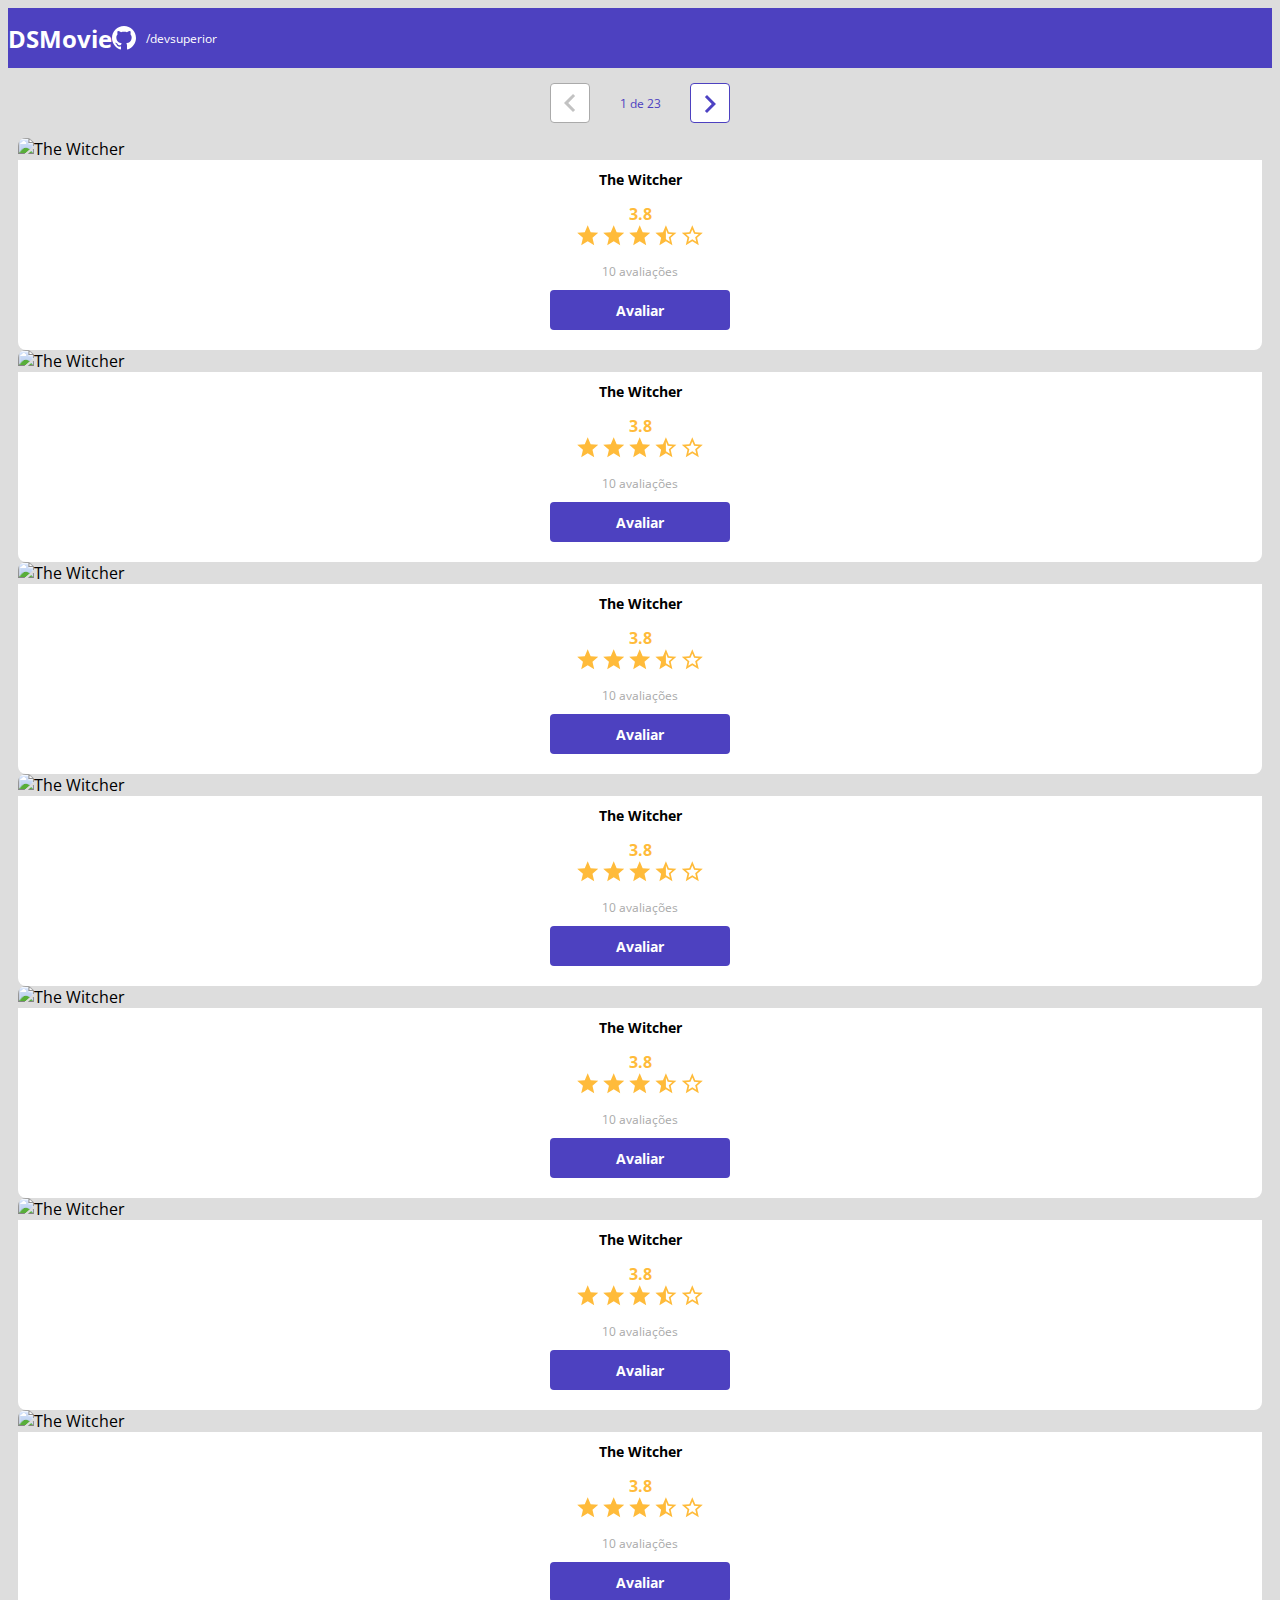
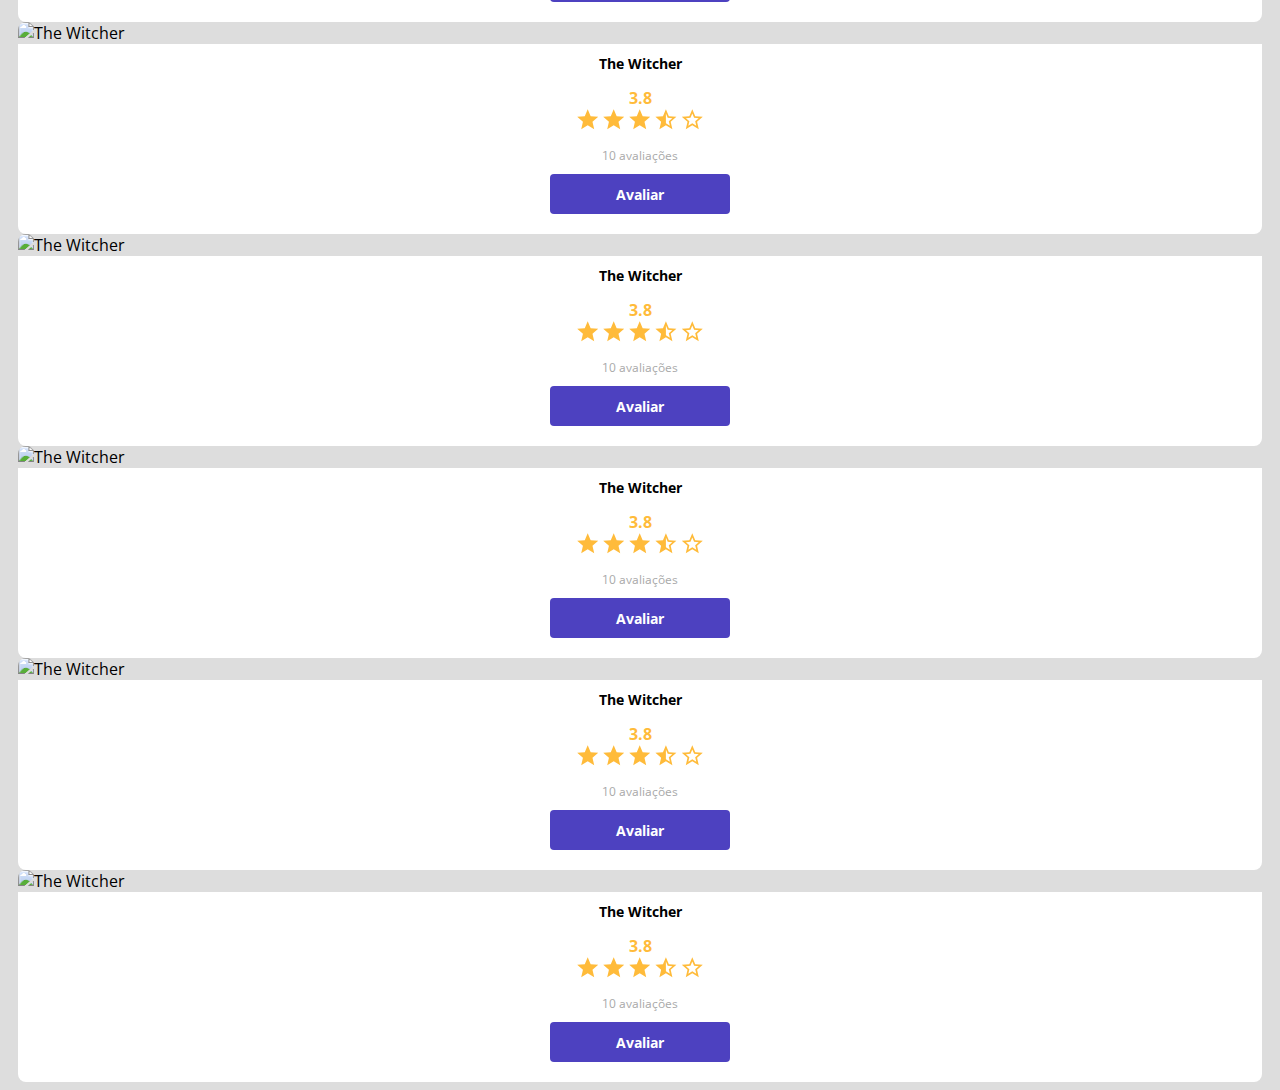
==== commit 399865d8: "componente de paginação" ====
--- a/index.html
+++ b/index.html
@@ -25,6 +25,20 @@
     <main>
 <section id="dsmovie-card-list" class="container">
 
+
+    <div class="dsmovie-pagination-container">
+        <div class="dsmovie-pagination-box">
+            <button disabled>
+                <img src="img/arrow.svg" alt="Voltar">
+            </button>
+            <p>1 de 23</p>
+            <button>
+                <img class="dsmovie-flip-horizontal" src="img/arrow.svg" alt="Proxima">
+            </button>
+
+        </div>
+    </div>
+
     <div class="row">
 
         <div class="col-sm-6 col-lg-4 col-xl-3 mb-3">
--- a/css/styles.css
+++ b/css/styles.css
@@ -55,7 +55,7 @@
 }
 
 #dsmovie-card-list {
-    padding: 40px 10px;
+    padding: 0px 10px;
 }
 
 .dsmovie-card {
@@ -165,4 +165,50 @@
     flex-direction: column;
     align-items: center;
     justify-content: space-between;
+}
+
+.dsmovie-pagination-container {
+    padding:  15px 0;
+    display: flex;
+    justify-content: center;
+}
+
+.dsmovie-pagination-box {
+    width: 180px;
+    display: flex;
+    justify-content: space-between;
+    align-items: center;
+}
+.dsmovie-pagination-box p {
+   margin: 0;
+   font-size: 12px;
+   color: var(--color-primary);
+   font-weight: 400;
+}
+.dsmovie-pagination-box button {
+    width: 40px;
+    height: 40px;
+    border: 1px solid var(--color-primary);
+    border-radius:  4px;
+    background-color: var(--white);
+    display: flex;
+    justify-content: center;
+    align-items: center;
+}
+
+.dsmovie-pagination-box button img {
+    filter:brightness(0) saturate(100%) invert(22%) sepia(80%) saturate(2246%) hue-rotate(236deg) brightness(89%) contrast(90%);
+}
+
+
+.dsmovie-pagination-box button:disabled {
+    border: 1px solid var(--text-light-gray);
+}
+
+.dsmovie-pagination-box button:disabled img {
+    filter: unset;
+}
+
+.dsmovie-flip-horizontal {
+    transform: rotate(180deg);
 }